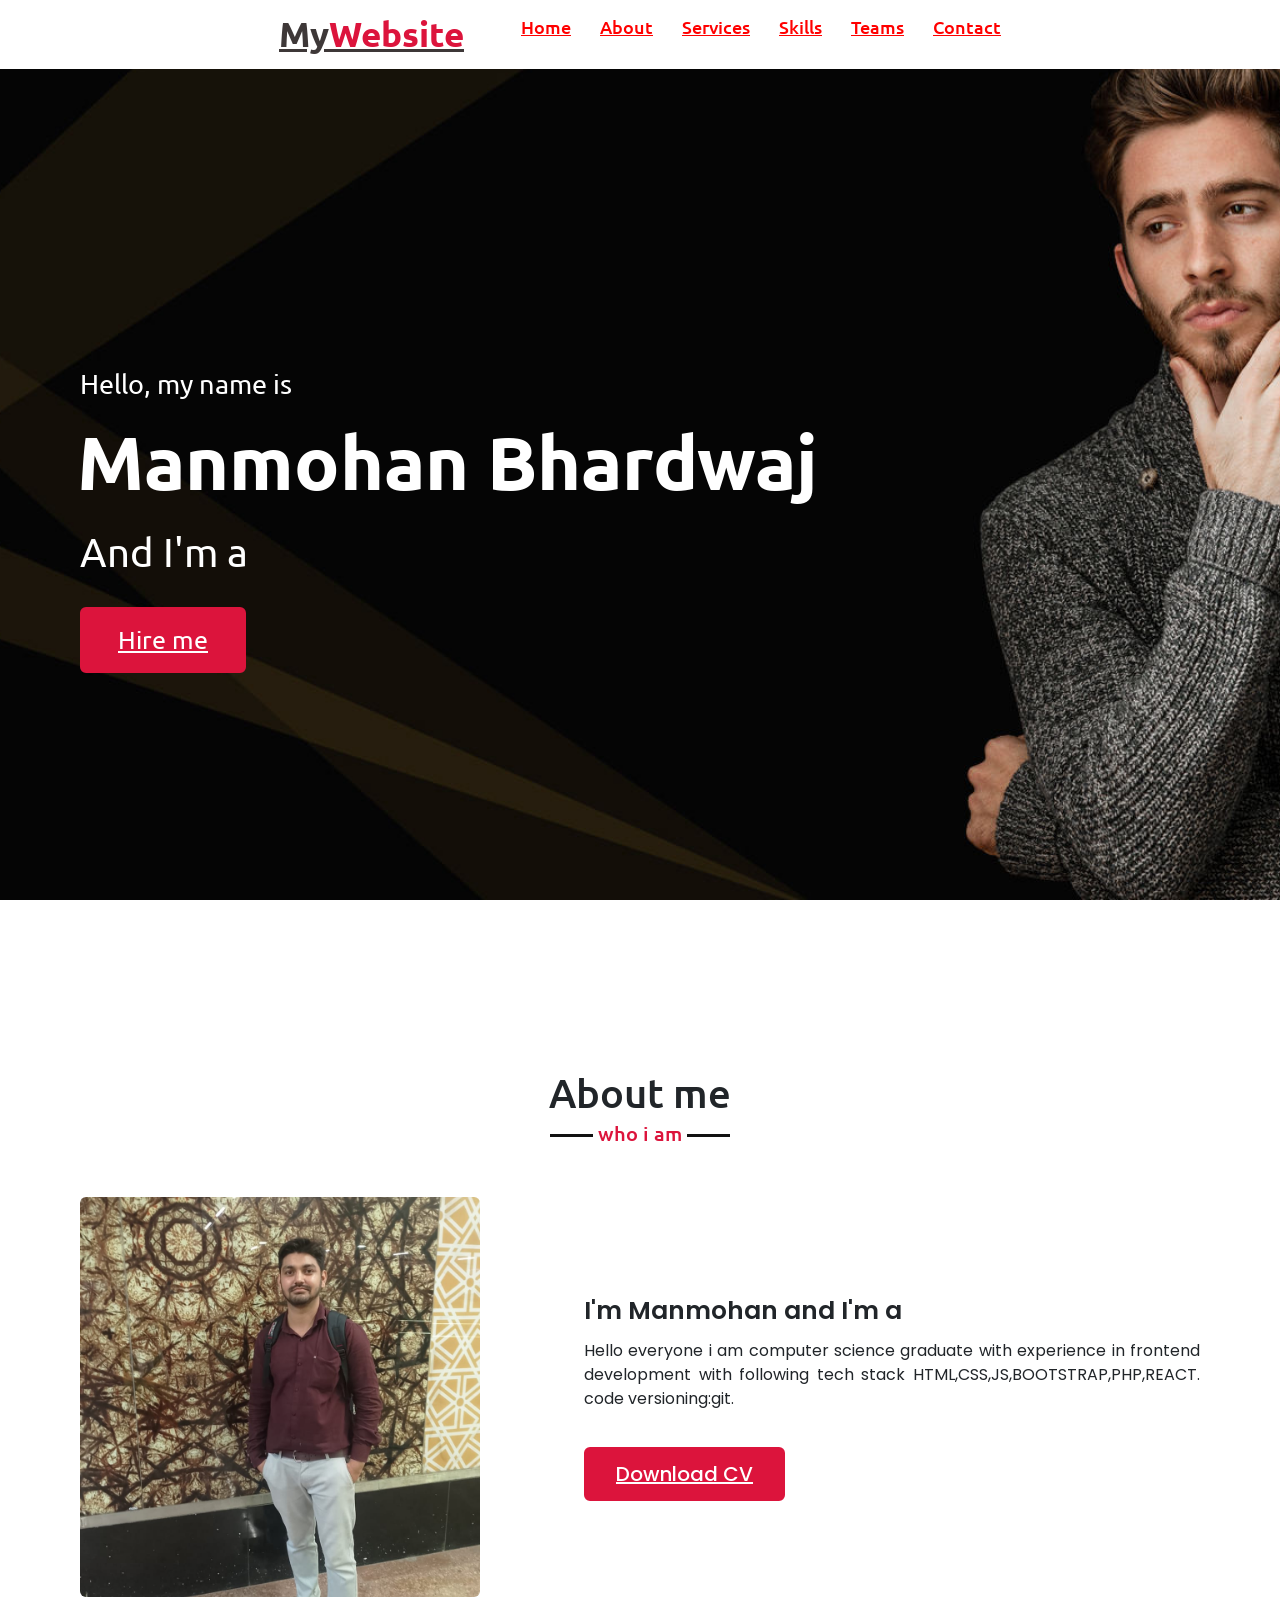
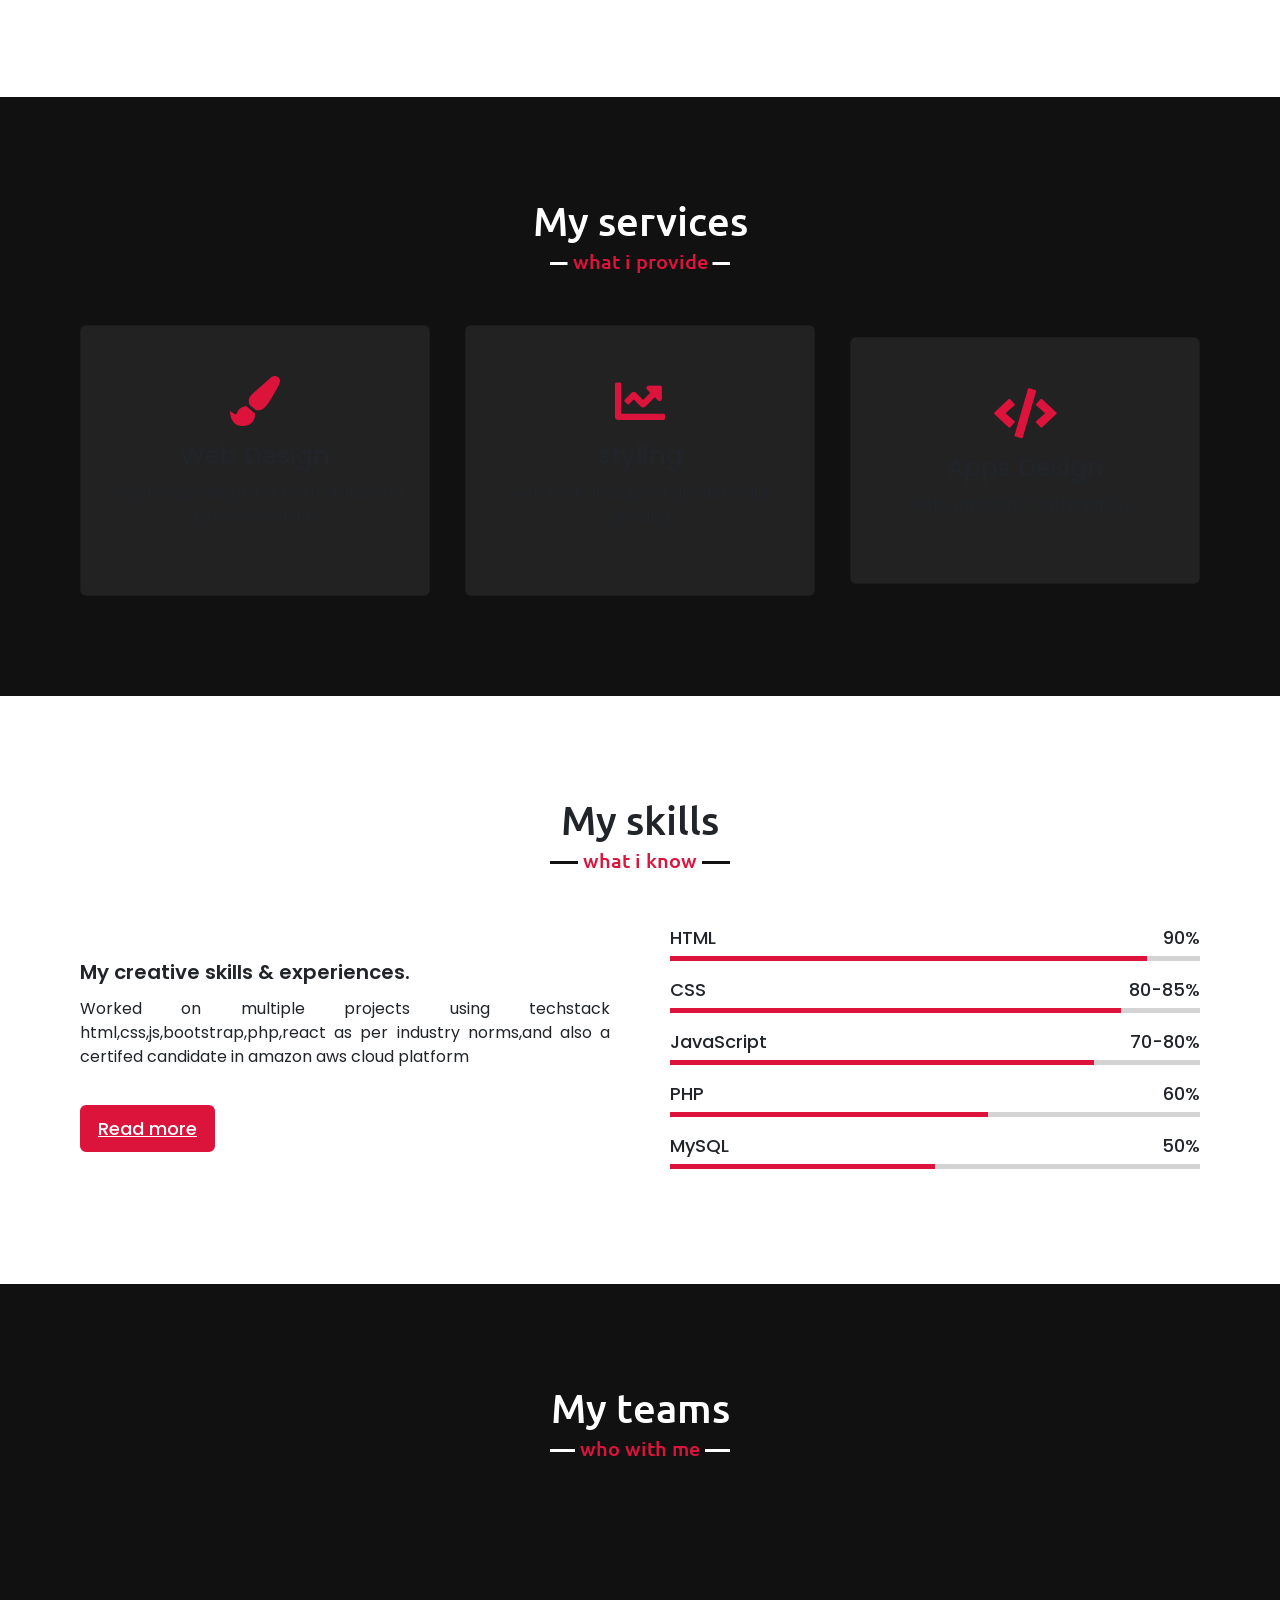
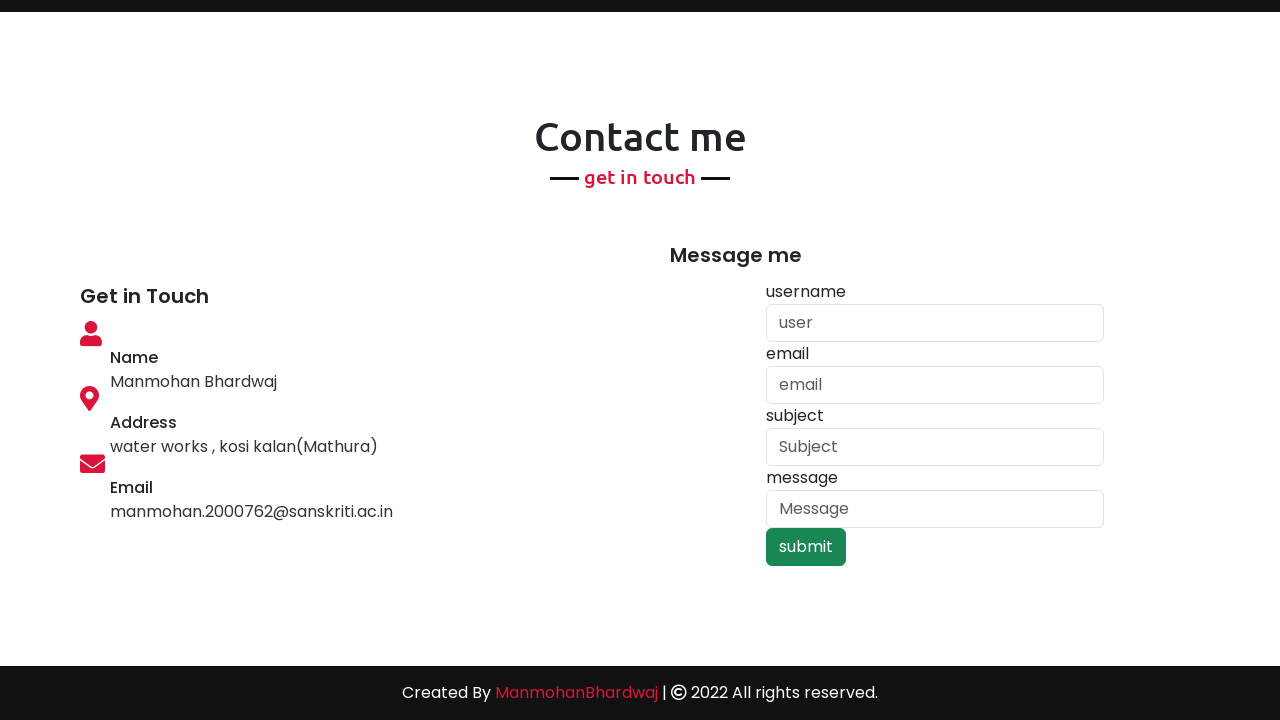
==== index.html @ 940524e7 "initial commit" ====
<!DOCTYPE html>
<!-- Created By Manmohan bhardwaj -->
<html lang="en">
<head>
    <meta charset="UTF-8">
    <meta name="viewport" content="width=device-width, initial-scale=1.0">
    <title>Portfolio Website</title>
    <link rel="stylesheet" href="style.css">
    <!-- Bootstrap CSS -->
    <link href="https://cdn.jsdelivr.net/npm/bootstrap@5.0.2/dist/css/bootstrap.min.css" rel="stylesheet" integrity="sha384-EVSTQN3/azprG1Anm3QDgpJLIm9Nao0Yz1ztcQTwFspd3yD65VohhpuuCOmLASjC" crossorigin="anonymous">
     <!-- bootstrap and js links -->
    <link rel="stylesheet" href="https://cdnjs.cloudflare.com/ajax/libs/font-awesome/5.15.3/css/all.min.css"/>
    <script src="https://code.jquery.com/jquery-3.5.1.min.js"></script>
    <script src="https://cdnjs.cloudflare.com/ajax/libs/typed.js/2.0.11/typed.min.js"></script>
    <script src="https://cdnjs.cloudflare.com/ajax/libs/waypoints/4.0.1/jquery.waypoints.min.js"></script>
    <script src="https://cdnjs.cloudflare.com/ajax/libs/OwlCarousel2/2.3.4/owl.carousel.min.js"></script>
    <link rel="stylesheet" href="https://cdnjs.cloudflare.com/ajax/libs/OwlCarousel2/2.3.4/assets/owl.carousel.min.css"/>
   

</head>

<body>
    <div class="scroll-up-btn">
        <i class="fas fa-angle-up"></i>
    </div>
    <nav class="navbar">
        <div class="max-width">
            <div class="logo"><a href="">My<span>Website</span></a></div>
            <ul class="menu">
                <li><a href="#home" class="menu-btn">Home</a></li>
                <li><a href="#about" class="menu-btn">About</a></li>
                <li><a href="#services" class="menu-btn">Services</a></li>
                <li><a href="#skills" class="menu-btn">Skills</a></li>
                <li><a href="#teams" class="menu-btn">Teams</a></li>
                <li><a href="#contact" class="menu-btn">Contact</a></li>
            </ul>
            <div class="menu-btn">
                <i class="fas fa-bars"></i>
            </div>
        </div>
    </nav>
    <!-- home section start -->
    <section class="home" id="home">
        <div class="max-width">
            <div class="home-content">
                <div class="text-1">Hello, my name is</div>
                <div class="text-2">Manmohan Bhardwaj </div>
                <div class="text-3">And I'm a <span class="typing"></span></div>
                <a href="https://www.linkedin.com/in/manmohan-bhardwaj-bbb407215/" target="_blank">Hire me</a>
            </div>
        </div>
    </section>
    <!-- about section start -->
    <section class="about" id="about">
        <div class="max-width">
            <h2 class="title">About me</h2>
            <div class="about-content">
                <div class="column left">
                    <img src="images/manmohan photo.jpeg" alt="">
                </div>
                <div class="column right">
                    <div class="text">I'm Manmohan and I'm a <span class="typing-2"></span></div>
                    <p>Hello everyone i am computer science graduate with experience in frontend
                        development with following tech stack HTML,CSS,JS,BOOTSTRAP,PHP,REACT.
                        code versioning:git.
                    </p>
                    <a href="https://www.mediafire.com/file/blq9yls560rg062/Manmohan_Bhardwaj_resume_updated-_frontend.docx/file" target="_blank">Download CV</a>
                </div>
            </div>
        </div>
    </section>
    <!-- services section start -->
    <section class="services" id="services">
        <div class="max-width">
            <h2 class="title">My services</h2>
            <div class="serv-content">
                <div class="card">
                    <div class="box">
                        <i class="fas fa-paint-brush"></i>
                        <div class="text">Web Design</div>
                        <p>We provide design for both static and dynamic website</p>
                    </div>
                </div>
                <div class="card">
                    <div class="box">
                        <i class="fas fa-chart-line"></i>
                        <div class="text">styling</div>
                        <p>web fonts images style and color grading</p>
                    </div>
                </div>
                <div class="card">
                    <div class="box">
                        <i class="fas fa-code"></i>
                        <div class="text">Apps Design</div>
                        <p>Web application intregation.....</p>
                    </div>
                </div>
               </div>
            </div>
        </div>
    </section>
    <!-- skills section start -->
    <section class="skills" id="skills">
        <div class="max-width">
            <h2 class="title">My skills</h2>
            <div class="skills-content">
                <div class="column left">
                    <div class="text">My creative skills & experiences.</div>
                    <p>Worked on multiple projects using techstack html,css,js,bootstrap,php,react
                        as per industry norms,and also a certifed candidate in amazon aws cloud platform</p>
                    <a href="https://github.com/manmohanbh" target="_blank">Read more</a>
                </div>
                <div class="column right">
                    <div class="bars">
                        <div class="info">
                            <span>HTML</span>
                            <span>90%</span>
                        </div>
                        <div class="line html"></div>
                    </div>
                    <div class="bars">
                        <div class="info">
                            <span>CSS</span>
                            <span>80-85%</span>
                        </div>
                        <div class="line css"></div>
                    </div>
                    <div class="bars">
                        <div class="info">
                            <span>JavaScript</span>
                            <span>70-80%</span>
                        </div>
                        <div class="line js"></div>
                    </div>
                    <div class="bars">
                        <div class="info">
                            <span>PHP</span>
                            <span>60%</span>
                        </div>
                        <div class="line php"></div>
                    </div>
                    <div class="bars">
                        <div class="info">
                            <span>MySQL</span>
                            <span>50%</span>
                        </div>
                        <div class="line mysql"></div>
                    </div>
                </div>
            </div>
        </div>
    </section>
    <!-- teams section start -->
    <section class="teams" id="teams">
        <div class="max-width">
            <h2 class="title">My teams</h2>
            <div class="carousel owl-carousel">
                <div class="card">
                    <div class="box">
                        <img src="images/manmohan photo.jpeg" alt="">
                        <div class="text">Manmohan bhardwaj </div>
                        <p>Team leader</p>
                    </div>
                </div>
                <div class="card">
                    <div class="box">
                        <img src="images/profile-2.jpg" alt="">
                        <div class="text">Rahul Agarwal</div>
                        <p>Team member</p>
                    </div>
                </div>
                <div class="card">
                    <div class="box">
                        <img src="images/profile-3.jpg" alt="">
                        <div class="text">Ramupkar vishwakarma</div>
                        <p>Team member</p>
                    </div>
                </div>
            </div>
        </div>
    </section>
    <!-- contact section start -->
    <section class="contact" id="contact">
        <div class="max-width">
            <h2 class="title">Contact me</h2>
            <div class="contact-content">
                <div class="column left">
                    <div class="text">Get in Touch</div>
                    <div class="icons">
                        <div class="row">
                            <i class="fas fa-user"></i>
                            <div class="info">
                                <div class="head">Name</div>
                                <div class="sub-title">Manmohan Bhardwaj</div>
                            </div>
                        </div>
                        <div class="row">
                            <i class="fas fa-map-marker-alt"></i>
                            <div class="info">
                                <div class="head">Address</div>
                                <div class="sub-title">water works , kosi kalan(Mathura)</div>
                            </div>
                        </div>
                        <div class="row">
                            <i class="fas fa-envelope"></i>
                            <div class="info">
                                <div class="head">Email</div>
                                <div class="sub-title">manmohan.2000762@sanskriti.ac.in</div>
                            </div>
                        </div>
                    </div>
                </div>
                <div class="column right">
                    <div class="text">Message me</div>

                    <div class="container">
                        <h2 class="text-success text-center"></h2>
                        <div class="col-lg-8 m-auto d-block">
                              <!-- form input area -->
                              <form action="javascript:void(null)" onsubmit="return validation()">
            
                                <div class="form-group">
                                    <label>username</label>
                                        <input type="text" placeholder="user" id="user" class="form-control" autocomplete="off">
                                        <span id="username" class="text-danger font-weight-bold"></span>
                                </div>
            
                                    <div class="form-group">
                                        <label>email</label>
                                        <input type="text" placeholder="email" id="email" class="form-control" autocomplete="off">
                                        <span id="emails" class="text-danger font-weight-bold"></span>
                                    </div>
                                
            
                                <div class="form-group">
                                    <label>subject</label>
                                    <input type="text" placeholder="Subject" id="subject" class="form-control" autocomplete="off">
                                    <span id="subjects" class="text-danger font-weight-bold"></span>
                                </div>
            
            
                                <div class="form-group">
                                 <label>message</label>
                                    <input type="text" placeholder="Message" id="message" class="form-control" autocomplete="off"></textarea>
                                    <span id="messages" class="text-danger font-weight-bold"></span>
                                
                                </div>
            
                                <input type="submit" placeholder="submit" value="submit" class="btn 
                                btn-success" autocomplete="off">
                            </form>
                        </div>
                        
                    </div>
            </div>
        </div>
    </section>
    <!-- footer section start -->
    <footer>
        <span>Created By <a href="@">ManmohanBhardwaj</a> | <span class="far fa-copyright"></span> 2022 All rights reserved.</span>
    </footer>
    <script src="script.js"></script>
    <!-- Option 1: Bootstrap Bundle with Popper -->
    <script src="https://cdn.jsdelivr.net/npm/bootstrap@5.0.2/dist/js/bootstrap.bundle.min.js" integrity="sha384-MrcW6ZMFYlzcLA8Nl+NtUVF0sA7MsXsP1UyJoMp4YLEuNSfAP+JcXn/tWtIaxVXM" crossorigin="anonymous"></script>
</body>
</html>
---- style.css ----
/*  import google fonts */
@import url('https://fonts.googleapis.com/css2?family=Poppins:wght@400;500;600;700&family=Ubuntu:wght@400;500;700&display=swap');

*{
    margin: 0;
    padding: 0;
    box-sizing: border-box;
    text-decoration: none;
}
html{
    scroll-behavior: smooth;
}

/* custom scroll bar */
::-webkit-scrollbar {
    width: 10px;
}
::-webkit-scrollbar-track {
    background: #f1f1f1;
}
::-webkit-scrollbar-thumb {
    background: #888;
}

::-webkit-scrollbar-thumb:hover {
    background: #555;
}

/* all similar content styling codes */
section{
    padding: 100px 0;
}
.max-width{
    max-width: 1300px;
    padding: 0 80px;
    margin: auto;
}
.about, .services, .skills, .teams, .contact, footer{
    font-family: 'Poppins', sans-serif;
}
.about .about-content,
.services .serv-content,
.skills .skills-content,
.contact .contact-content{
    display: flex;
    flex-wrap: wrap;
    align-items: center;
    justify-content: space-between;
}
section .title{
    position: relative;
    text-align: center;
    font-size: 40px;
    font-weight: 500;
    margin-bottom: 60px;
    padding-bottom: 20px;
    font-family: 'Ubuntu', sans-serif;
}
section .title::before{
    content: "";
    position: absolute;
    bottom: 0px;
    left: 50%;
    width: 180px;
    height: 3px;
    background: #111;
    transform: translateX(-50%);
}
section .title::after{
    position: absolute;
    bottom: -8px;
    left: 50%;
    font-size: 20px;
    color: crimson;
    padding: 0 5px;
    background: #fff;
    transform: translateX(-50%);
}

/* navbar styling */
.navbar{
    position: fixed;
    width: 100%;
    z-index: 999;
    padding: 30px 0;
    font-family: 'Ubuntu', sans-serif;
    transition: all 0.3s ease;
}
.navbar.sticky{
    padding: 15px 0;
    background: crimson;
}
.navbar .max-width{
    display: flex;
    align-items: center;
    justify-content: space-between;
}
.navbar .logo a{
    color: rgb(62, 56, 56);
    font-size: 35px;
    font-weight: 600;
}
.navbar .logo a span{
    color: crimson;
    transition: all 0.3s ease;
}
.navbar.sticky .logo a span{
    color: red;
}
.navbar .menu li{
    list-style: none;
    display: inline-block;
}
.navbar .menu li a{
    display: block;
    color: red;
    font-size: 18px;
    font-weight: 500;
    margin-left: 25px;
    transition: color 0.3s ease;
}
.navbar .menu li a:hover{
    color: crimson;
}
.navbar.sticky .menu li a:hover{
    color: red;
}

/* menu btn styling */
.menu-btn{
    color: #fff;
    font-size: 23px;
    cursor: pointer;
    display: none;
}
.scroll-up-btn{
    position: fixed;
    height: 45px;
    width: 42px;
    background: crimson;
    right: 30px;
    bottom: 10px;
    text-align: center;
    line-height: 45px;
    color: #fff;
    z-index: 9999;
    font-size: 30px;
    border-radius: 6px;
    border-bottom-width: 2px;
    cursor: pointer;
    opacity: 0;
    pointer-events: none;
    transition: all 0.3s ease;
}
.scroll-up-btn.show{
    bottom: 30px;
    opacity: 1;
    pointer-events: auto;
}
.scroll-up-btn:hover{
    filter: brightness(90%);
}


/* home section styling */
.home{
    display: flex;
    background: url("images/banner.jpg") no-repeat center;
    height: 100vh;
    color: #fff;
    min-height: 500px;
    background-size: cover;
    background-attachment: fixed;
    font-family: 'Ubuntu', sans-serif;
}
.home .max-width{
  width: 100%;
  display: flex;
}
.home .max-width .row{
  margin-right: 0;
}
.home .home-content .text-1{
    font-size: 27px;
}
.home .home-content .text-2{
    font-size: 75px;
    font-weight: 600;
    margin-left: -3px;
}
.home .home-content .text-3{
    font-size: 40px;
    margin: 5px 0;
}
.home .home-content .text-3 span{
    color: crimson;
    font-weight: 500;
}
.home .home-content a{
    display: inline-block;
    background: crimson;
    color: #fff;
    font-size: 25px;
    padding: 12px 36px;
    margin-top: 20px;
    font-weight: 400;
    border-radius: 6px;
    border: 2px solid crimson;
    transition: all 0.3s ease;
}
.home .home-content a:hover{
    color: crimson;
    background: none;
}

/* about section styling */
.about .title::after{
    content: "who i am";
}
.about .about-content .left{
    width: 45%;
}
.about .about-content .left img{
    height: 400px;
    width: 400px;
    object-fit: cover;
    border-radius: 6px;
}
.about .about-content .right{
    width: 55%;
}
.about .about-content .right .text{
    font-size: 25px;
    font-weight: 600;
    margin-bottom: 10px;
}
.about .about-content .right .text span{
    color: crimson;
}
.about .about-content .right p{
    text-align: justify;
}
.about .about-content .right a{
    display: inline-block;
    background: crimson;
    color: #fff;
    font-size: 20px;
    font-weight: 500;
    padding: 10px 30px;
    margin-top: 20px;
    border-radius: 6px;
    border: 2px solid crimson;
    transition: all 0.3s ease;
}
.about .about-content .right a:hover{
    color: crimson;
    background: none;
}



/* services section styling */
.services, .teams{
    color:#fff;
    background: #111;
}
.services .title::before,
.teams .title::before{
    background: #fff;
}
.services .title::after,
.teams .title::after{
    background: #111;
    content: "what i provide";
}
.services .serv-content .card{
    width: calc(33% - 20px);
    background: #222;
    text-align: center;
    border-radius: 6px;
    padding: 50px 25px;
    cursor: pointer;
    transition: all 0.3s ease;
}
.services .serv-content .card:hover{
    background: crimson;
}
.services .serv-content .card .box{
    transition: all 0.3s ease;
}
.services .serv-content .card:hover .box{
    transform: scale(1.05);
}
.services .serv-content .card i{
    font-size: 50px;
    color: crimson;
    transition: color 0.3s ease;
}
.services .serv-content .card:hover i{
    color: #fff;
}
.services .serv-content .card .text{
    font-size: 25px;
    font-weight: 500;
    margin: 10px 0 7px 0;
}

/* skills section styling */

.skills .title::after{
    content: "what i know";
}
.skills .skills-content .column{
    width: calc(50% - 30px);
}
.skills .skills-content .left .text{
    font-size: 20px;
    font-weight: 600;
    margin-bottom: 10px;
}
.skills .skills-content .left p{
    text-align: justify;
}
.skills .skills-content .left a{
    display: inline-block;
    background: crimson;
    color: #fff;
    font-size: 18px;
    font-weight: 500;
    padding: 8px 16px;
    margin-top: 20px;
    border-radius: 6px;
    border: 2px solid crimson;
    transition: all 0.3s ease;
}
.skills .skills-content .left a:hover{
    color: crimson;
    background: none;
}
.skills .skills-content .right .bars{
    margin-bottom: 15px;
}
.skills .skills-content .right .info{
    display: flex;
    margin-bottom: 5px;
    align-items: center;
    justify-content: space-between;
}
.skills .skills-content .right span{
    font-weight: 500;
    font-size: 18px;
}
.skills .skills-content .right .line{
    height: 5px;
    width: 100%;
    background: lightgrey;
    position: relative;
}
.skills .skills-content .right .line::before{
    content: "";
    position: absolute;
    height: 100%;
    left: 0;
    top: 0;
    background: crimson;
}
.skills-content .right .html::before{
    width: 90%;
}
.skills-content .right .css::before{
    width: 85%;
}
.skills-content .right .js::before{
    width: 80%;
}
.skills-content .right .php::before{
    width: 60%;
}
.skills-content .right .mysql::before{
    width: 50%;
}

/* teams section styling */
.teams .title::after{
    content: "who with me";
}
.teams .carousel .card{
    background: #222;
    border-radius: 6px;
    padding: 25px 35px;
    text-align: center;
    overflow: hidden;
    transition: all 0.3s ease;
}
.teams .carousel .card:hover{
    background: crimson;
}
.teams .carousel .card .box{
    display: flex;
    flex-direction: column;
    align-items: center;
    justify-content: center;
    transition: all 0.3s ease;
}
.teams .carousel .card:hover .box{
    transform: scale(1.05);
}
.teams .carousel .card .text{
    font-size: 25px;
    font-weight: 500;
    margin: 10px 0 7px 0;
}
.teams .carousel .card img{
    height: 150px;
    width: 150px;
    object-fit: cover;
    border-radius: 50%;
    border: 5px solid crimson;
    transition: all 0.3s ease;
}
.teams .carousel .card:hover img{
    border-color: #fff;
}
.owl-dots{
    text-align: center;
    margin-top: 20px;
}
.owl-dot{
    height: 13px;
    width: 13px;
    margin: 0 5px;
    outline: none!important;
    border-radius: 50%;
    border: 2px solid crimson!important;
    transition: all 0.3s ease;
}
.owl-dot.active{
    width: 35px;
    border-radius: 14px;
}
.owl-dot.active,
.owl-dot:hover{
    background: crimson!important;
}

/* contact section styling */
.contact .title::after{
    content: "get in touch";
}
.contact .contact-content .column{
    width: calc(50% - 30px);
}
.contact .contact-content .text{
    font-size: 20px;
    font-weight: 600;
    margin-bottom: 10px;
}
.contact .contact-content .left p{
    text-align: justify;
}
.contact .contact-content .left .icons{
    margin: 10px 0;
}
.contact .contact-content .row{
    display: flex;
    height: 65px;
    align-items: center;
}
.contact .contact-content .row .info{
    margin-left: 30px;
}
.contact .contact-content .row i{
    font-size: 25px;
    color: crimson;
}
.contact .contact-content .info .head{
    font-weight: 500;
}
.contact .contact-content .info .sub-title{
    color: #333;
}
.contact .right form .fields{
    display: flex;
}
.contact .right form .field,
.contact .right form .fields .field{
    height: 45px;
    width: 100%;
    margin-bottom: 15px;
}
.contact .right form .textarea{
    height: 80px;
    width: 100%;
}
.contact .right form .name{
    margin-right: 10px;
}
.contact .right form .field input,
.contact .right form .textarea textarea{
    height: 100%;
    width: 100%;
    border: 1px solid lightgrey;
    border-radius: 6px;
    outline: none;
    padding: 0 15px;
    font-size: 17px;
    font-family: 'Poppins', sans-serif;
    transition: all 0.3s ease;
}
.contact .right form .field input:focus,
.contact .right form .textarea textarea:focus{
    border-color: #b3b3b3;
}
.contact .right form .textarea textarea{
  padding-top: 10px;
  resize: none;
}
.contact .right form .button-area{
  display: flex;
  align-items: center;
}
.right form .button-area button{
  color: #fff;
  display: block;
  width: 160px!important;
  height: 45px;
  outline: none;
  font-size: 18px;
  font-weight: 500;
  border-radius: 6px;
  cursor: pointer;
  flex-wrap: nowrap;
  background: crimson;
  border: 2px solid crimson;
  transition: all 0.3s ease;
}
.right form .button-area button:hover{
  color: crimson;
  background: none;
}
/* footer section styling */
footer{
    background: #111;
    padding: 15px 23px;
    color: #fff;
    text-align: center;
}
footer span a{
    color: crimson;
    text-decoration: none;
}
footer span a:hover{
    text-decoration: underline;
}


/* responsive media query start */
@media (max-width: 1104px) {
    .about .about-content .left img{
        height: 350px;
        width: 350px;
    }
}

@media (max-width: 991px) {
    .max-width{
        padding: 0 50px;
    }
}
@media (max-width: 947px){
    .menu-btn{
        display: block;
        z-index: 999;
    }
    .menu-btn i.active:before{
        content: "\f00d";
    }
    .navbar .menu{
        position: fixed;
        height: 100vh;
        width: 100%;
        left: -100%;
        top: 0;
        background: #111;
        text-align: center;
        padding-top: 80px;
        transition: all 0.3s ease;
    }
    .navbar .menu.active{
        left: 0;
    }
    .navbar .menu li{
        display: block;
    }
    .navbar .menu li a{
        display: inline-block;
        margin: 20px 0;
        font-size: 25px;
    }
    .home .home-content .text-2{
        font-size: 70px;
    }
    .home .home-content .text-3{
        font-size: 35px;
    }
    .home .home-content a{
        font-size: 23px;
        padding: 10px 30px;
    }
    .max-width{
        max-width: 930px;
    }
    .about .about-content .column{
        width: 100%;
    }
    .about .about-content .left{
        display: flex;
        justify-content: center;
        margin: 0 auto 60px;
    }
    .about .about-content .right{
        flex: 100%;
    }
    .services .serv-content .card{
        width: calc(50% - 10px);
        margin-bottom: 20px;
    }
    .skills .skills-content .column,
    .contact .contact-content .column{
        width: 100%;
        margin-bottom: 35px;
    }
}

@media (max-width: 690px) {
    .max-width{
        padding: 0 23px;
    }
    .home .home-content .text-2{
        font-size: 60px;
    }
    .home .home-content .text-3{
        font-size: 32px;
    }
    .home .home-content a{
        font-size: 20px;
    }
    .services .serv-content .card{
        width: 100%;
    }
}

@media (max-width: 500px) {
    .home .home-content .text-2{
        font-size: 50px;
    }
    .home .home-content .text-3{
        font-size: 27px;
    }
    .about .about-content .right .text,
    .skills .skills-content .left .text{
        font-size: 19px;
    }
    .contact .right form .fields{
        flex-direction: column;
    }
    .contact .right form .name,
    .contact .right form .email{
        margin: 0;
    }
    .right form .error-box{
       width: 150px;
    }
    .scroll-up-btn{
        right: 15px;
        bottom: 15px;
        height: 38px;
        width: 35px;
        font-size: 23px;
        line-height: 38px;
    }
}
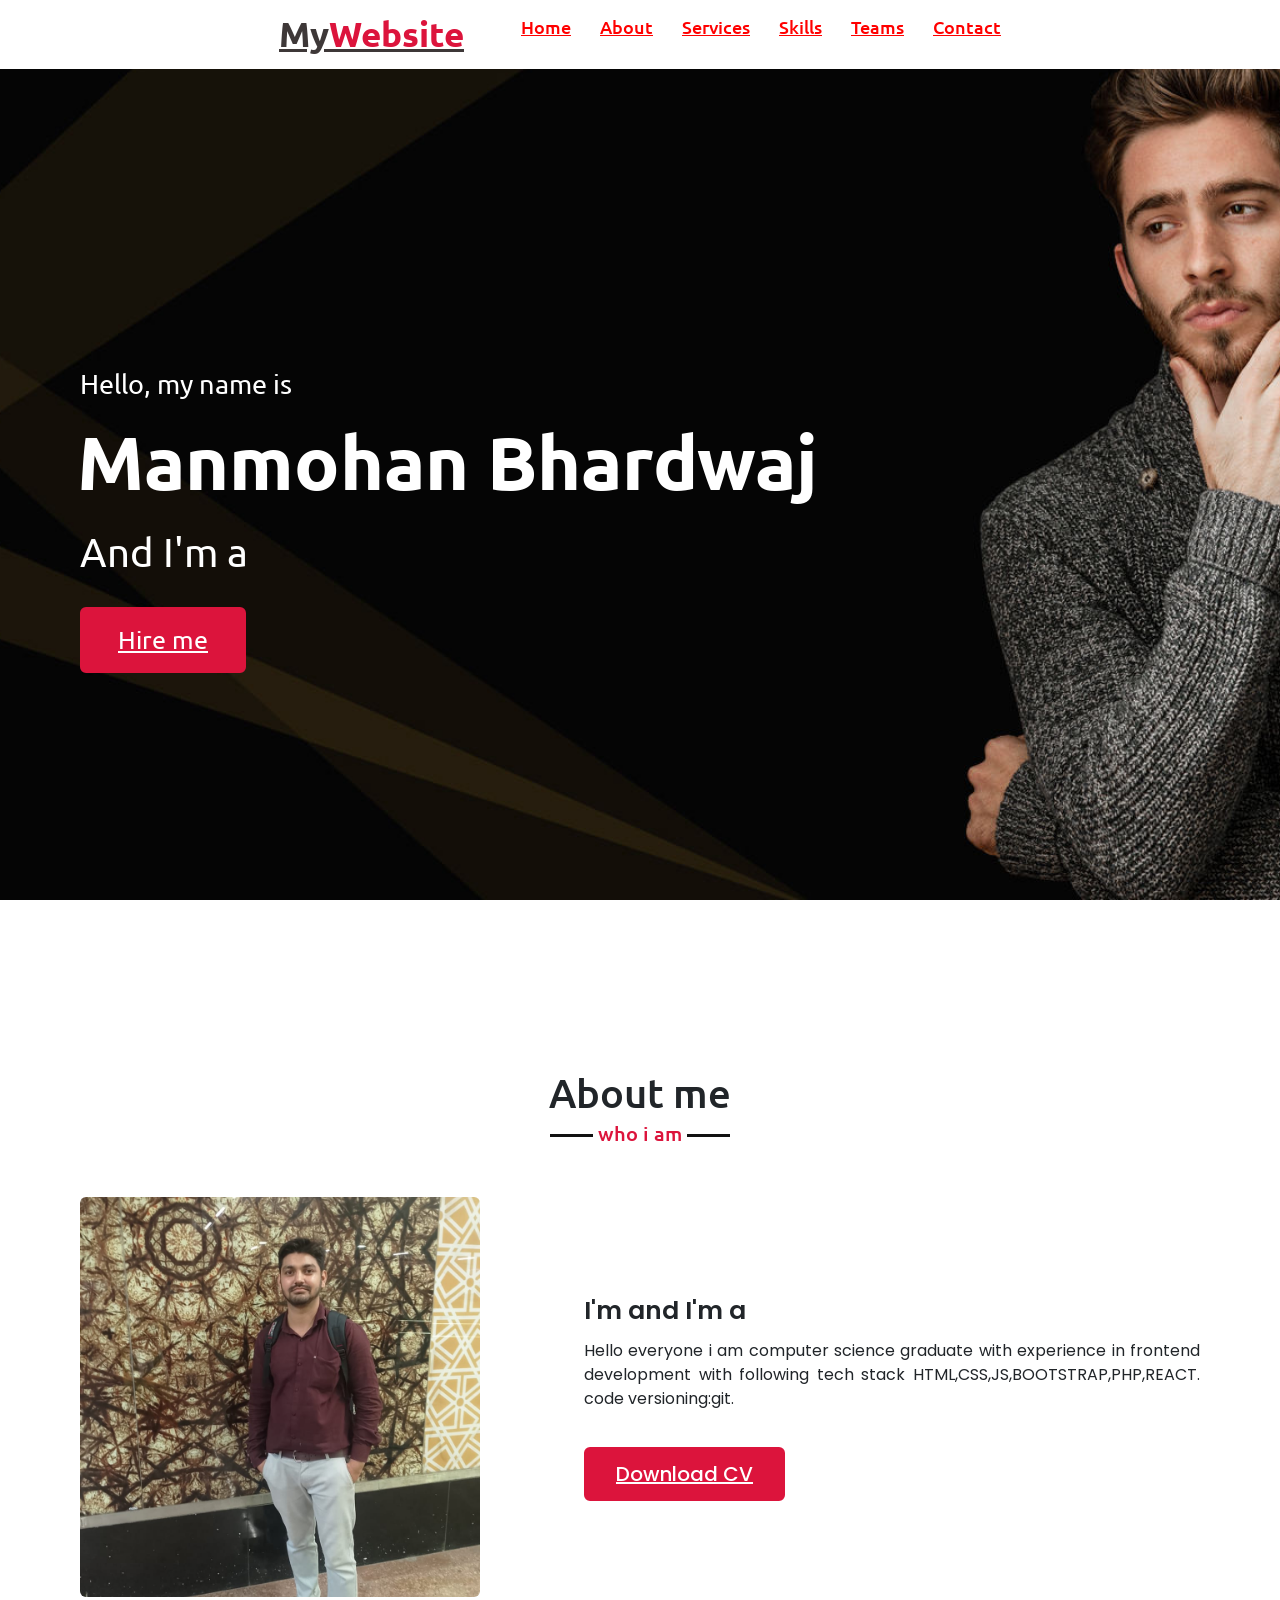
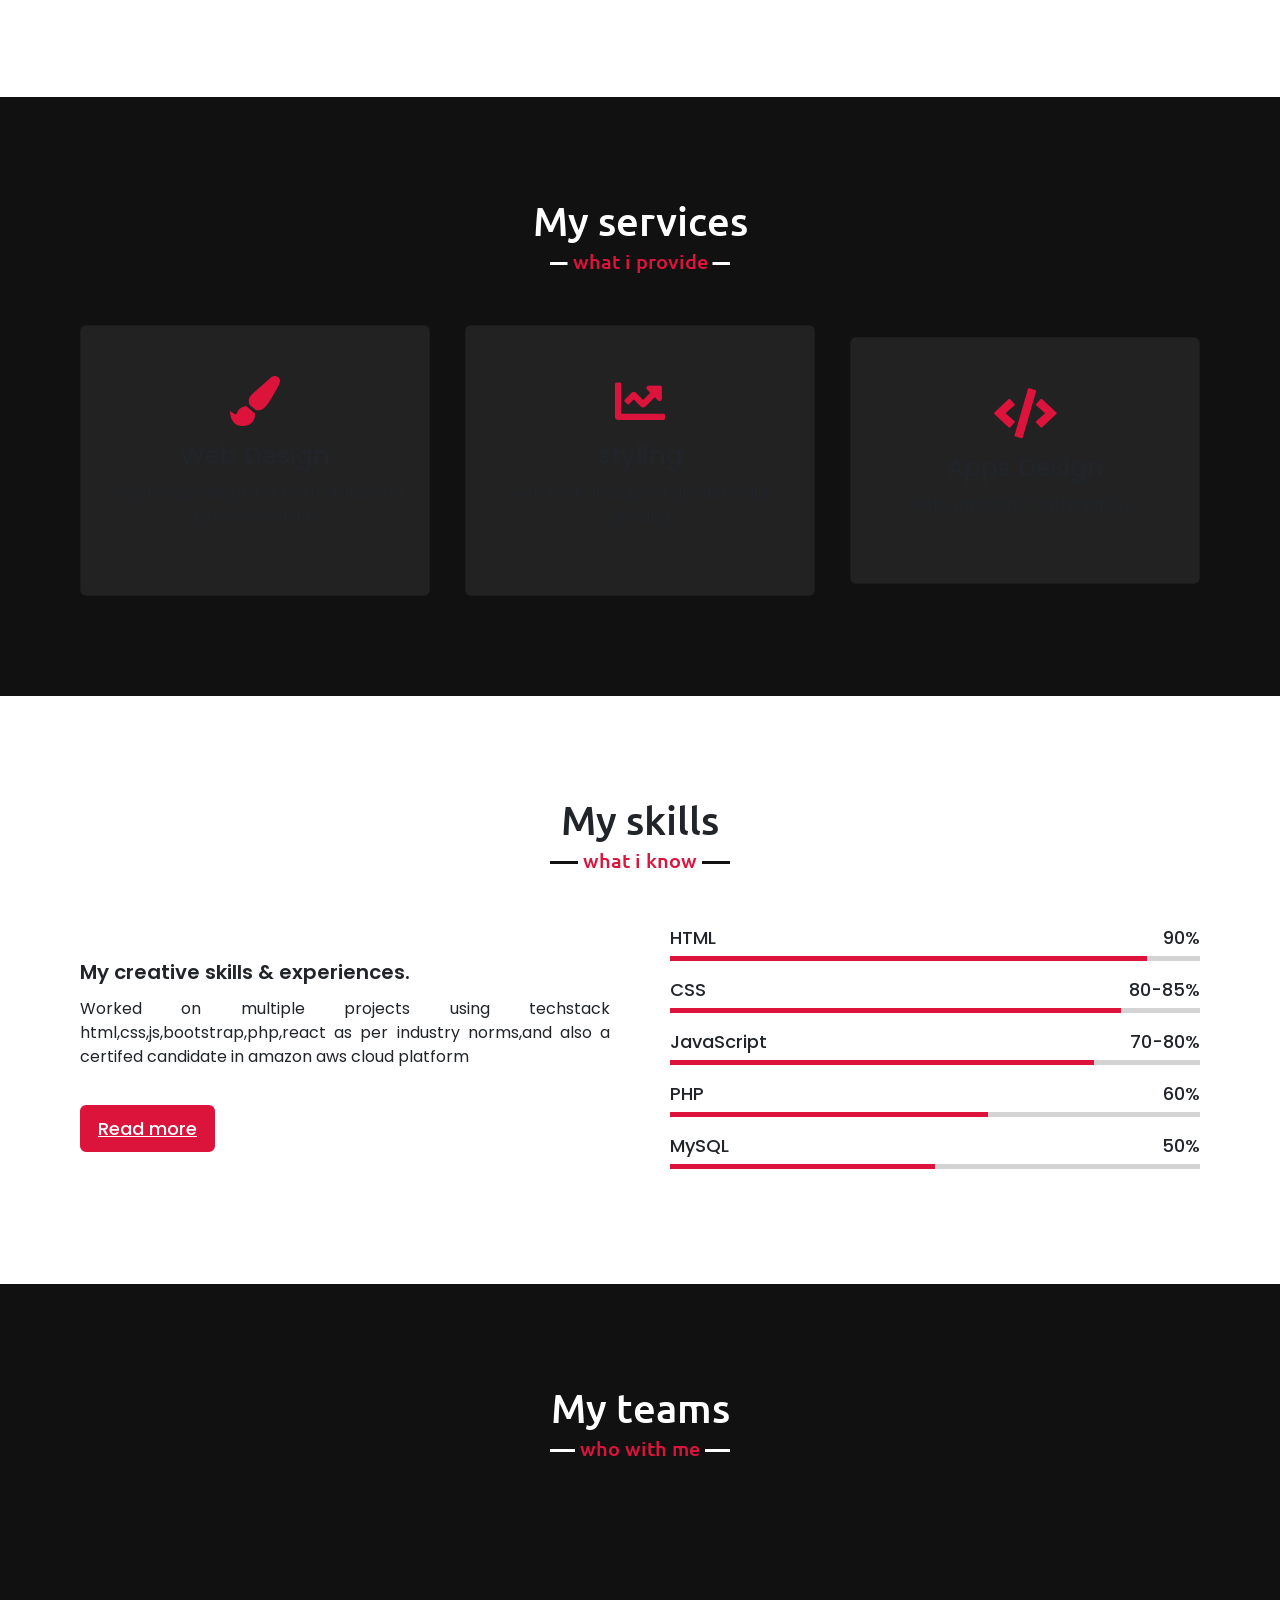
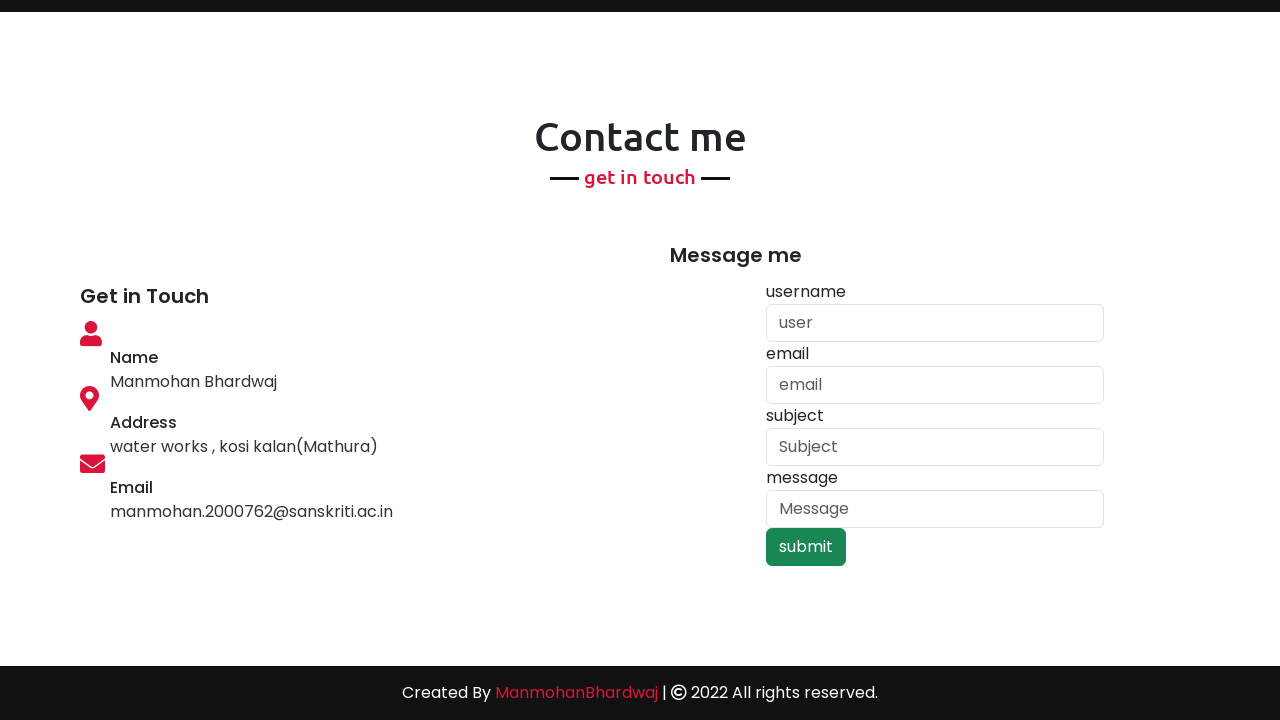
==== commit 0ceed46e: "minute change in index file" ====
--- a/index.html
+++ b/index.html
@@ -59,7 +59,7 @@
                     <img src="images/manmohan photo.jpeg" alt="">
                 </div>
                 <div class="column right">
-                    <div class="text">I'm Manmohan and I'm a <span class="typing-2"></span></div>
+                    <div class="text">I'm  and I'm a <span class="typing-2"></span></div>
                     <p>Hello everyone i am computer science graduate with experience in frontend
                         development with following tech stack HTML,CSS,JS,BOOTSTRAP,PHP,REACT.
                         code versioning:git.
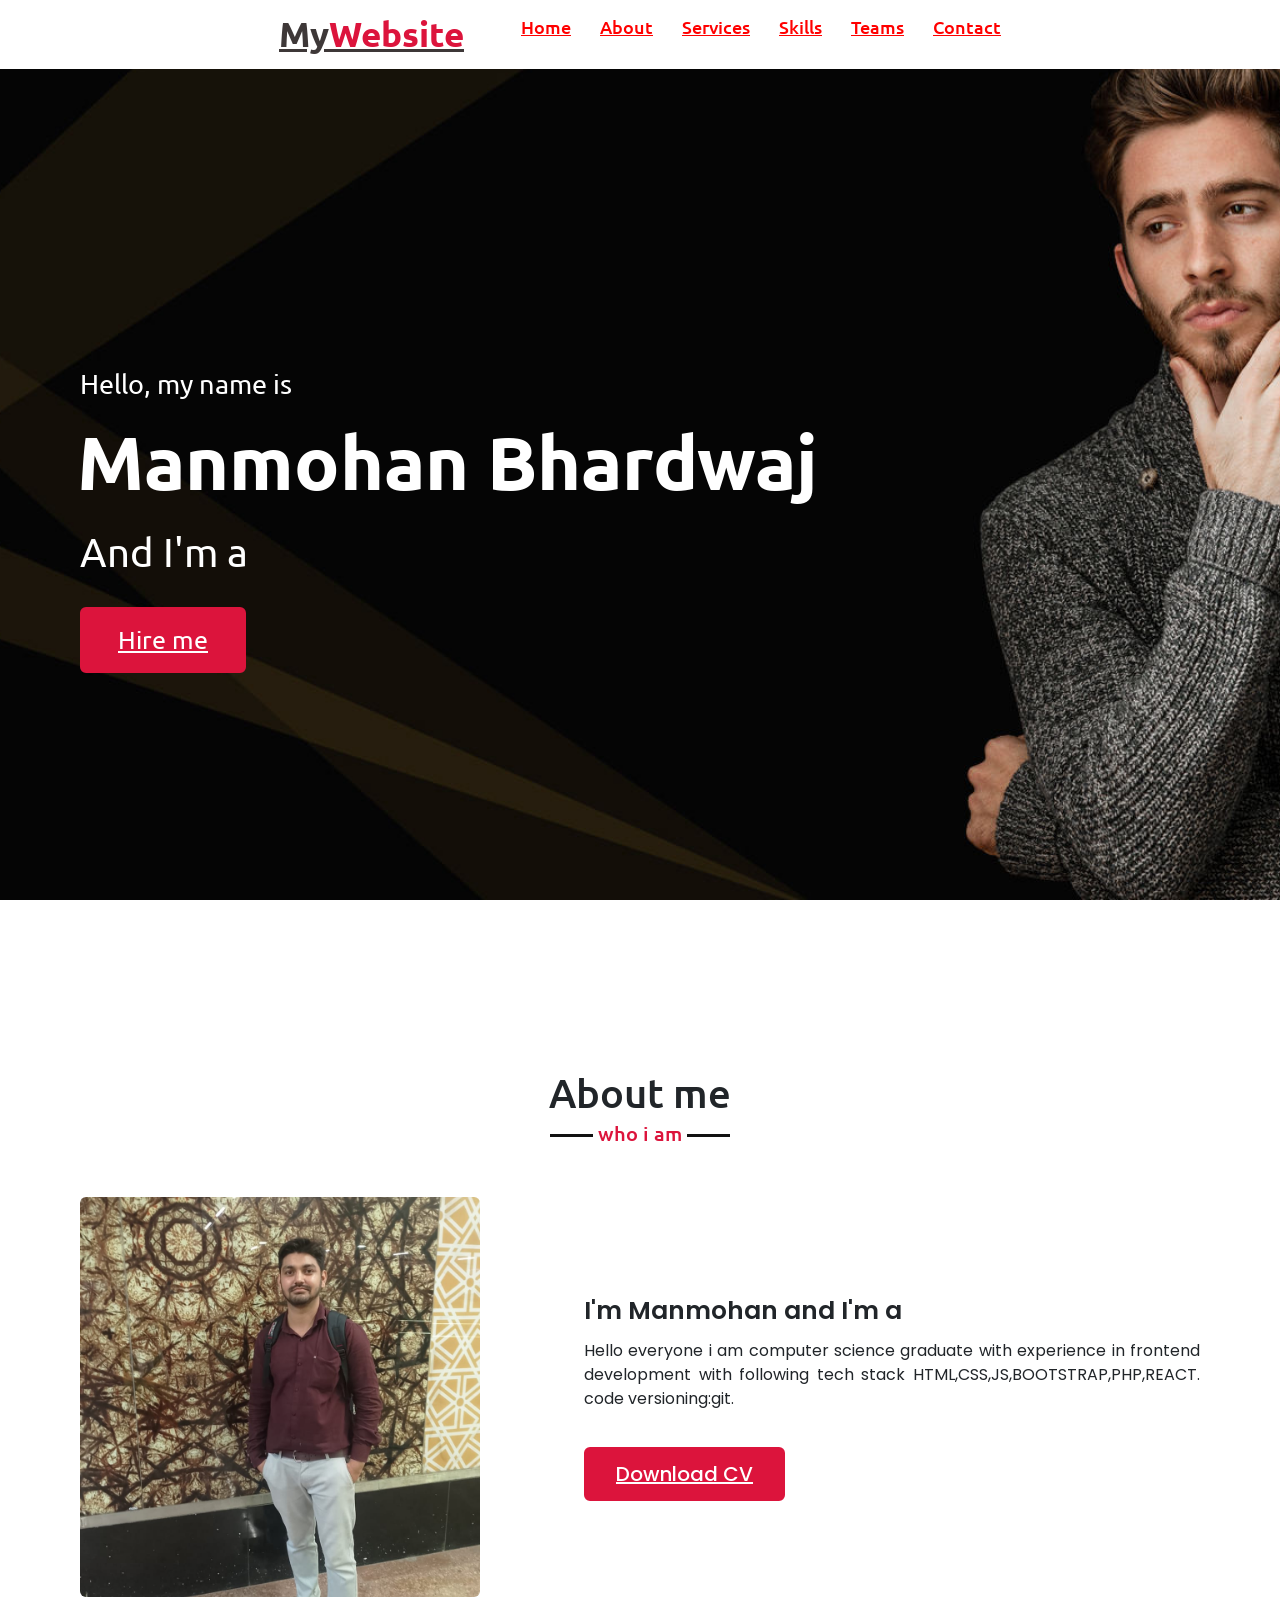
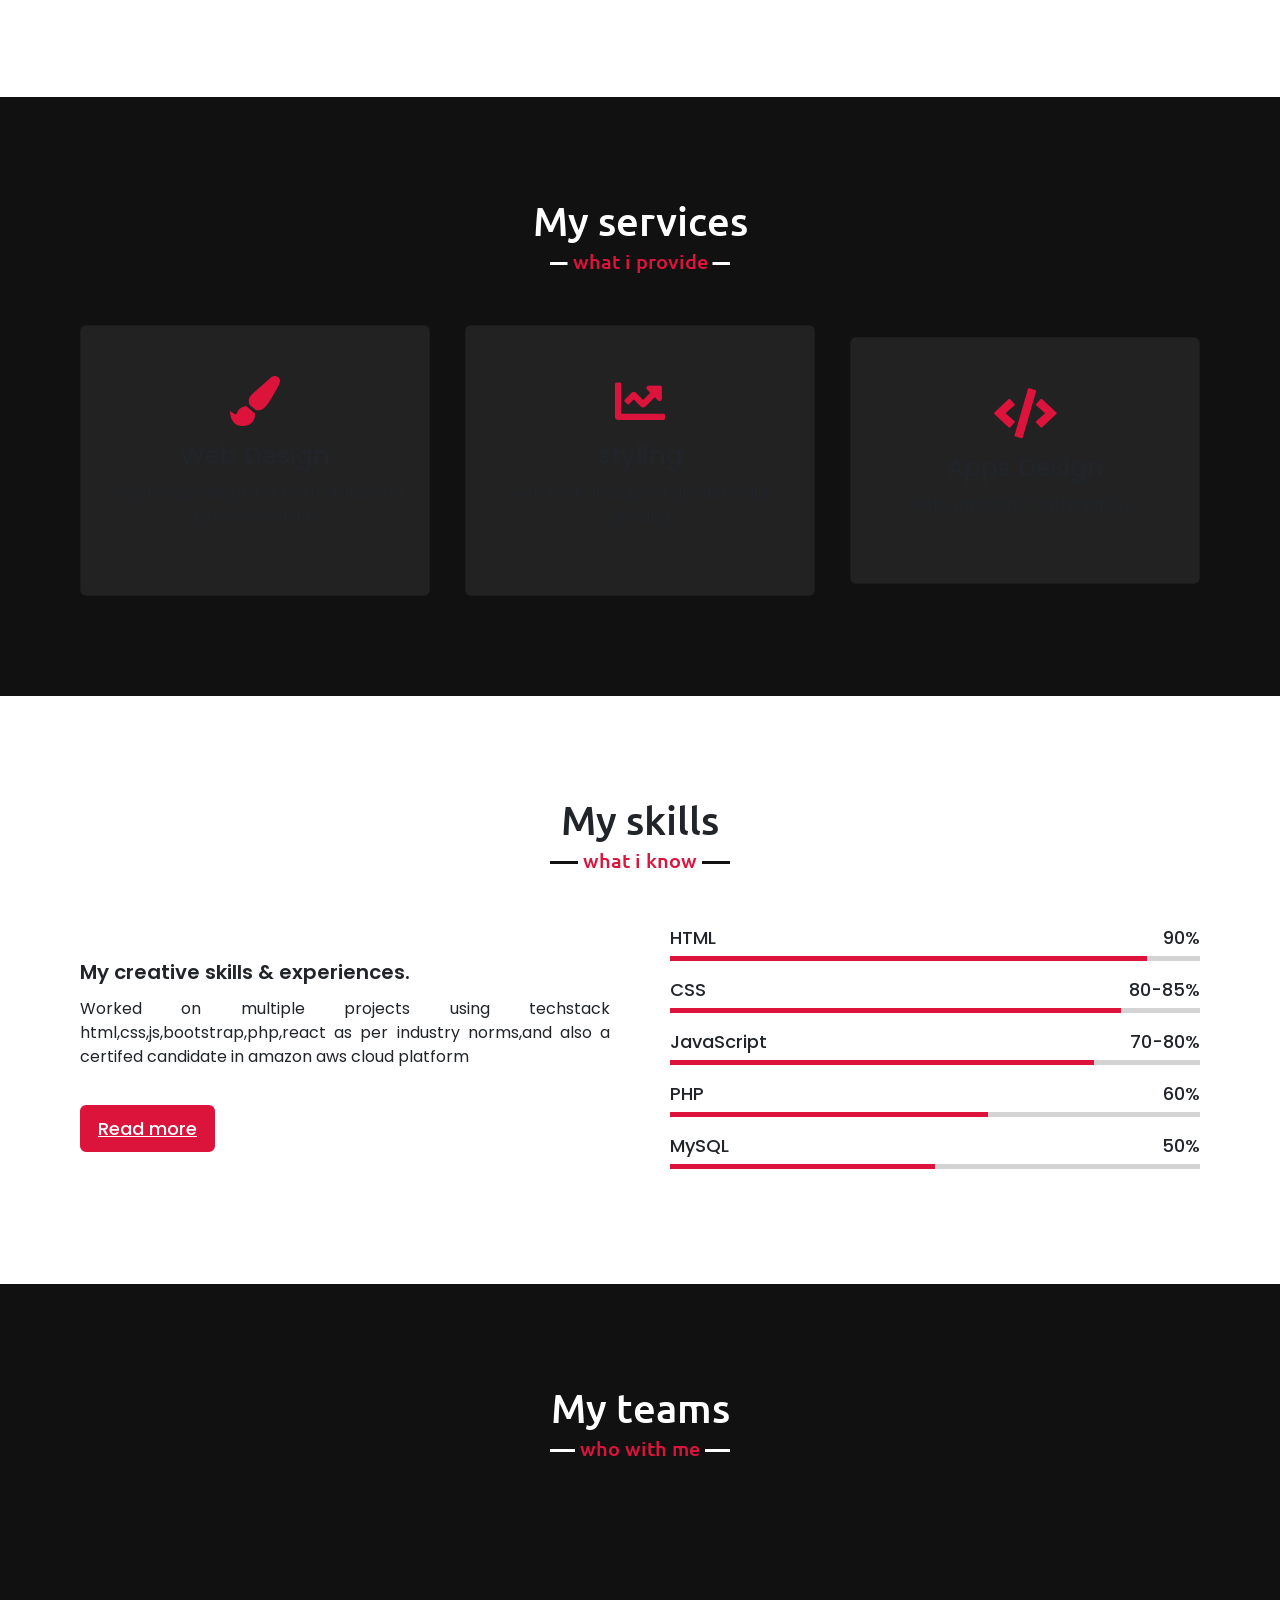
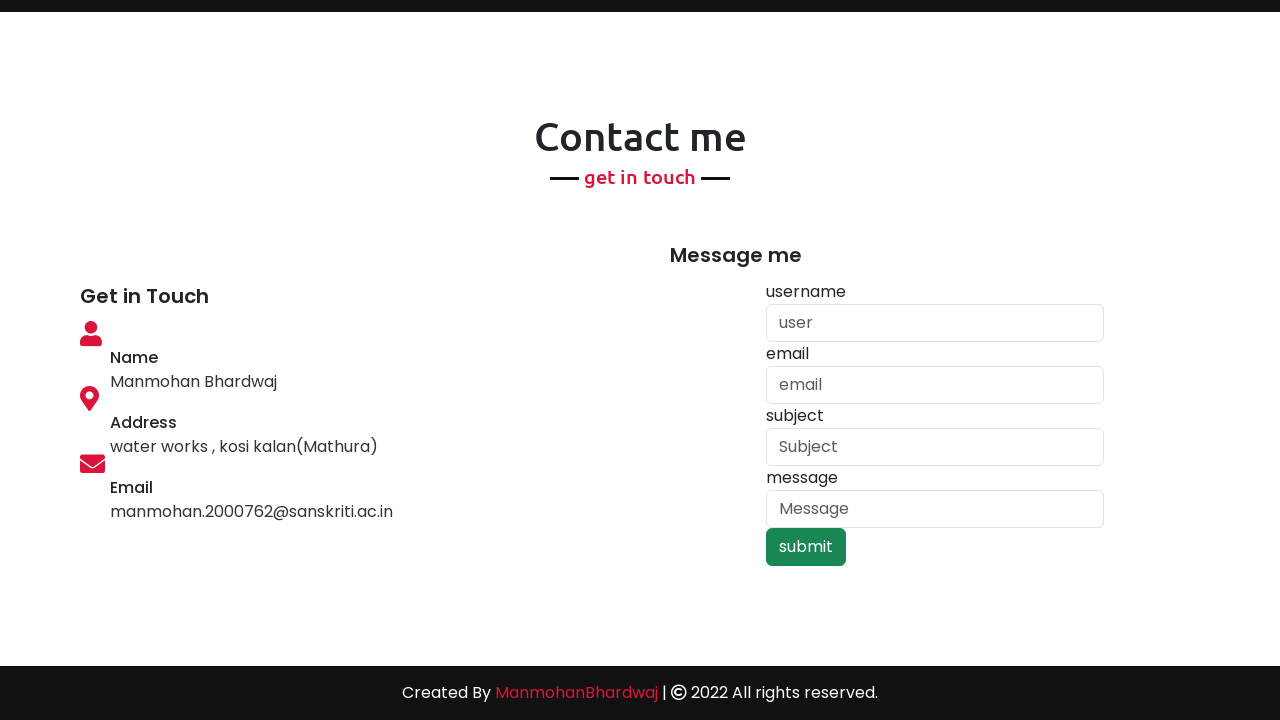
==== commit a7d91541: "Update index.html" ====
--- a/index.html
+++ b/index.html
@@ -59,7 +59,7 @@
                     <img src="images/manmohan photo.jpeg" alt="">
                 </div>
                 <div class="column right">
-                    <div class="text">I'm  and I'm a <span class="typing-2"></span></div>
+                    <div class="text">I'm Manmohan and I'm a <span class="typing-2"></span></div>
                     <p>Hello everyone i am computer science graduate with experience in frontend
                         development with following tech stack HTML,CSS,JS,BOOTSTRAP,PHP,REACT.
                         code versioning:git.
